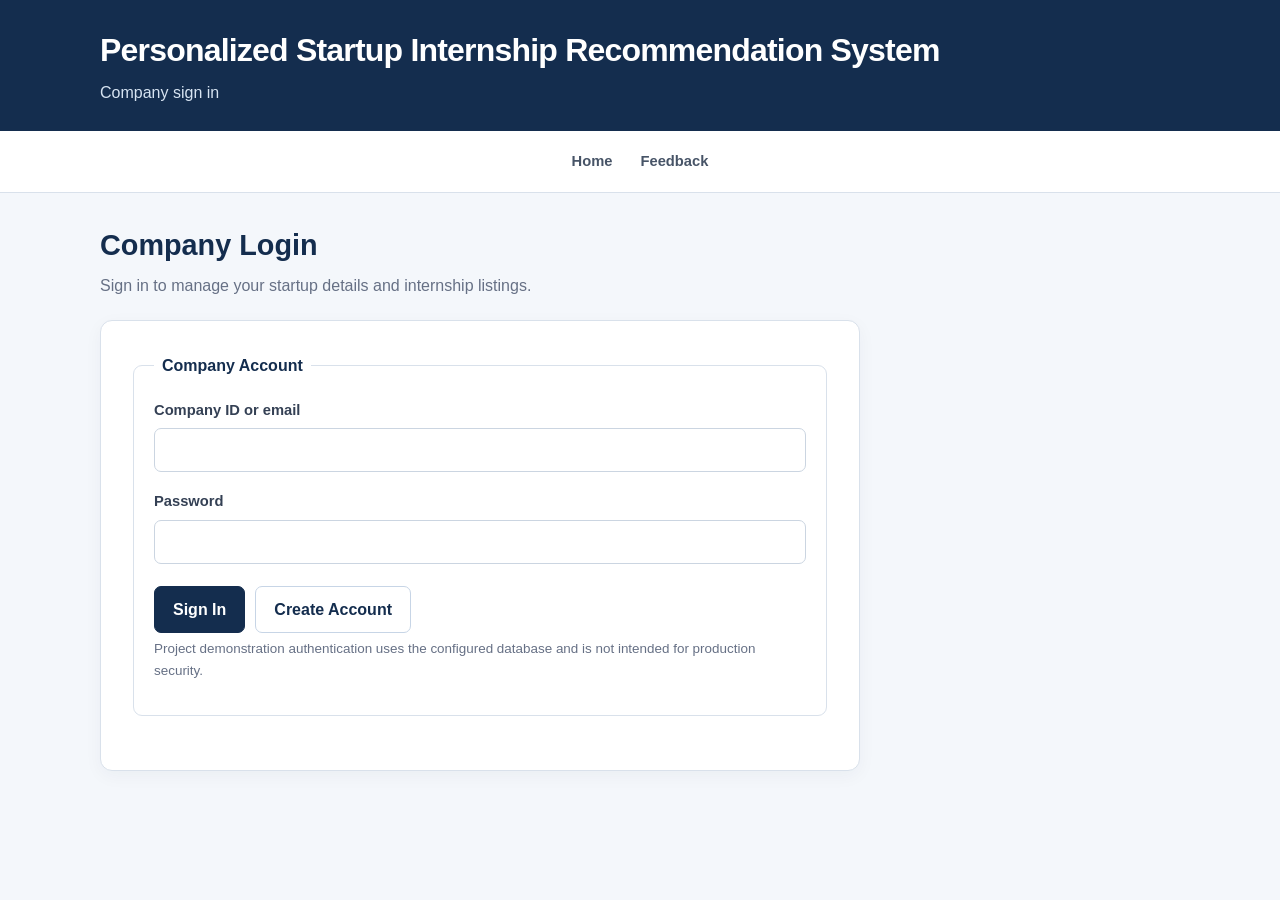
==== WebContent/company-login.html @ 51a40c92 "Initial commit - Internship Recommendation System" ====
<!DOCTYPE html>
<html>
<head>
    <meta charset="UTF-8">
    <meta name="viewport" content="width=device-width, initial-scale=1">
    <title>Company Login | Personalized Startup Internship Recommendation System</title>
    <link rel="stylesheet" href="css/style.css">
</head>
<body>
    <header class="site-header"><div class="header-inner">
        <h1>Personalized Startup Internship Recommendation System</h1>
        <p>Company sign in</p>
    </div></header>
    <nav class="site-nav" aria-label="Main navigation">
        <a href="index.html">Home</a>
        <a href="feedback.html">Feedback</a>
    </nav>
    <main class="page-content">
        <h2>Company Login</h2>
        <div class="status-message" id="company-login-message" role="status" hidden></div>
        <p class="page-intro">Sign in to manage your startup details and internship listings.</p>
        <form class="form-card" action="companyLogin" method="post">
            <fieldset>
                <legend>Company Account</legend>
                <div class="form-grid">
                    <div class="field field-full">
                        <label for="company-identifier">Company ID or email</label>
                        <input id="company-identifier" type="text" name="company_identifier" autocomplete="username" required>
                    </div>
                    <div class="field field-full">
                        <label for="company-password">Password</label>
                        <input id="company-password" type="password" name="password" autocomplete="current-password" required>
                    </div>
                </div>
                <div class="form-actions">
                    <input type="submit" value="Sign In">
                    <a class="button button-secondary" href="company-register.html">Create Account</a>
                </div>
                <p class="field-hint">Project demonstration authentication uses the configured database and is not intended for production security.</p>
            </fieldset>
        </form>
    </main>
    <script>
        var query = new URLSearchParams(window.location.search);
        var registered = query.get("registered") === "success";
        var failed = query.get("login") === "error";
        if (registered || failed) {
            var message = document.getElementById("company-login-message");
            message.textContent = registered
                ? "Your company account was created. Sign in to continue."
                : "The company ID/email or password was not accepted. Please try again.";
            message.hidden = false;
            if (failed) {
                message.classList.add("status-error");
                message.setAttribute("role", "alert");
            }
        }
    </script>
</body>
</html>
---- WebContent/css/style.css ----
:root {
    color-scheme: light;
    font-family: "Segoe UI", Arial, sans-serif;
    color: #1d2939;
    background: #f4f7fb;
    font-synthesis: none;
    text-rendering: optimizeLegibility;
    --navy: #142d4e;
    --navy-dark: #10243c;
    --blue: #2563a6;
    --blue-soft: #eaf2fb;
    --text-muted: #667085;
    --border: #d9e1eb;
    --surface: #ffffff;
}

* {
    box-sizing: border-box;
}

body {
    min-width: 320px;
    margin: 0;
    padding: 0 0 48px;
    background: #f4f7fb;
    color: #1d2939;
    font-family: "Segoe UI", Arial, sans-serif;
    line-height: 1.6;
    text-align: left;
}

a {
    color: var(--blue);
}

a:hover {
    color: var(--navy-dark);
}

.site-header {
    padding: 30px 24px 25px;
    background: var(--navy);
    color: #ffffff;
}

.header-inner,
.nav-inner,
.page-content {
    width: min(100% - 40px, 1080px);
    margin: 0 auto;
}

.site-header h1 {
    max-width: 850px;
    margin: 0;
    color: #ffffff;
    font-size: clamp(1.45rem, 3vw, 2rem);
    font-weight: 700;
    line-height: 1.25;
    letter-spacing: -0.025em;
}

.site-header p {
    max-width: 680px;
    margin: 10px 0 0;
    color: #d7e4f2;
    font-size: 1rem;
}

.site-nav {
    position: relative;
    z-index: 1;
    display: flex;
    flex-wrap: wrap;
    justify-content: center;
    gap: 4px;
    padding: 10px 20px;
    border-bottom: 1px solid var(--border);
    background: var(--surface);
}

.site-nav a {
    padding: 9px 12px;
    border-radius: 7px;
    color: #475467;
    font-size: 0.92rem;
    font-weight: 600;
    text-decoration: none;
    transition: background-color 140ms ease, color 140ms ease;
}

.site-nav a:hover,
.site-nav a:focus-visible {
    background: var(--blue-soft);
    color: var(--navy);
}

.site-nav a[aria-current="page"] {
    background: #e7eff8;
    color: var(--navy);
}

.page-content {
    padding-top: 34px;
}

h2 {
    margin: 0 0 8px;
    color: var(--navy);
    font-size: clamp(1.45rem, 2.5vw, 1.8rem);
    line-height: 1.3;
}

h3 {
    color: var(--navy);
}

.page-intro {
    margin: 0 0 22px;
    color: var(--text-muted);
}

.hero {
    display: grid;
    grid-template-columns: minmax(0, 1.4fr) minmax(220px, 0.7fr);
    align-items: center;
    gap: 36px;
    padding: clamp(25px, 5vw, 52px);
    border: 1px solid #dce7f3;
    border-radius: 16px;
    background: #ffffff;
    box-shadow: 0 8px 26px rgba(16, 36, 60, 0.06);
}

.hero h2 {
    max-width: 650px;
    margin-bottom: 14px;
    font-size: clamp(1.8rem, 4vw, 2.65rem);
    letter-spacing: -0.035em;
}

.hero p {
    max-width: 640px;
    margin: 0 0 24px;
    color: var(--text-muted);
    font-size: 1.05rem;
}

.hero-note {
    padding: 24px;
    border: 1px solid #dce7f3;
    border-radius: 12px;
    background: #f5f9fe;
}

.hero-note strong {
    display: block;
    margin-bottom: 6px;
    color: var(--navy);
    font-size: 1.05rem;
}

.hero-note p {
    margin: 0;
    font-size: 0.94rem;
}

.button,
input[type="submit"],
input[type="reset"],
button {
    display: inline-flex;
    min-height: 44px;
    align-items: center;
    justify-content: center;
    margin: 0;
    padding: 10px 18px;
    border: 1px solid var(--navy);
    border-radius: 7px;
    background: var(--navy);
    color: #ffffff;
    cursor: pointer;
    font: inherit;
    font-weight: 650;
    text-decoration: none;
    transition: background-color 140ms ease, border-color 140ms ease, box-shadow 140ms ease;
}

.button:hover,
input[type="submit"]:hover,
button:hover {
    border-color: var(--navy-dark);
    background: var(--navy-dark);
    color: #ffffff;
}

.button-secondary {
    border-color: #c7d5e6;
    background: #ffffff;
    color: var(--navy);
}

.button-secondary:hover {
    border-color: #a9bfd9;
    background: #eef4fa;
    color: var(--navy-dark);
}

.status-message {
    margin: 0 0 18px;
    padding: 12px 15px;
    border: 1px solid #b7dbc5;
    border-radius: 8px;
    background: #effaf3;
    color: #205b35;
}

.status-error {
    border-color: #f0b8b8;
    background: #fff4f4;
    color: #8a2525;
}

.dashboard-grid {
    display: grid;
    grid-template-columns: repeat(2, minmax(0, 1fr));
    gap: 18px;
    margin: 22px 0;
}

.dashboard-card {
    display: flex;
    flex-direction: column;
    align-items: flex-start;
    gap: 12px;
    padding: 22px;
    border: 1px solid var(--border);
    border-radius: 12px;
    background: var(--surface);
    box-shadow: 0 3px 12px rgba(16, 36, 60, 0.035);
}

.dashboard-card h3,
.dashboard-card p {
    margin: 0;
}

.dashboard-card p {
    color: var(--text-muted);
}

input[type="reset"] {
    border-color: var(--border);
    background: #ffffff;
    color: #344054;
}

input[type="reset"]:hover {
    background: #f2f4f7;
    color: #1d2939;
}

.button:focus-visible,
button:focus-visible,
input[type="submit"]:focus-visible,
input[type="reset"]:focus-visible,
.site-nav a:focus-visible {
    outline: 3px solid #9ac1ed;
    outline-offset: 2px;
}

.feature-section {
    padding-top: 38px;
}

.feature-section > p {
    margin: 0 0 18px;
    color: var(--text-muted);
}

.feature-grid {
    display: grid;
    grid-template-columns: repeat(3, minmax(0, 1fr));
    gap: 18px;
}

.feature-card {
    padding: 22px;
    border: 1px solid var(--border);
    border-radius: 12px;
    background: var(--surface);
    box-shadow: 0 3px 12px rgba(16, 36, 60, 0.035);
}

.feature-card h3 {
    margin: 0 0 8px;
    font-size: 1.05rem;
}

.feature-card p {
    margin: 0;
    color: var(--text-muted);
}

.form-card {
    max-width: 760px;
    padding: clamp(20px, 4vw, 32px);
    border: 1px solid var(--border);
    border-radius: 12px;
    background: var(--surface);
    box-shadow: 0 5px 18px rgba(16, 36, 60, 0.045);
}

.form-card-wide {
    max-width: 900px;
}

fieldset {
    min-width: 0;
    margin: 0 0 22px;
    padding: 20px;
    border: 1px solid var(--border);
    border-radius: 9px;
}

legend {
    padding: 0 8px;
    color: var(--navy);
    font-weight: 700;
}

.form-grid {
    display: grid;
    grid-template-columns: repeat(2, minmax(0, 1fr));
    gap: 18px 20px;
}

.field {
    min-width: 0;
}

.field-full {
    grid-column: 1 / -1;
}

.field > label,
.field-label {
    display: block;
    margin-bottom: 6px;
    color: #344054;
    font-size: 0.92rem;
    font-weight: 650;
}

.field-hint {
    display: block;
    margin-top: 5px;
    color: var(--text-muted);
    font-size: 0.84rem;
}

input,
select,
textarea,
button {
    max-width: 100%;
    font-family: inherit;
}

input:not([type="checkbox"]):not([type="radio"]):not([type="range"]):not([type="submit"]):not([type="reset"]),
select,
textarea {
    width: 100%;
    min-height: 44px;
    padding: 10px 12px;
    border: 1px solid #cbd5e1;
    border-radius: 7px;
    background: #ffffff;
    color: #1d2939;
    font-size: 0.96rem;
}

textarea {
    min-height: 140px;
    resize: vertical;
}

input[type="checkbox"],
input[type="radio"] {
    width: 16px;
    height: 16px;
    accent-color: var(--blue);
}

input[type="range"] {
    width: min(100%, 440px);
    accent-color: var(--blue);
}

input:focus,
select:focus,
textarea:focus {
    border-color: #4b83bd;
    outline: 3px solid rgba(75, 131, 189, 0.18);
}

input:required:invalid:not(:focus):not(:placeholder-shown),
select:required:invalid:not(:focus) {
    border-color: #d0d5dd;
}

.choice-list {
    display: grid;
    grid-template-columns: repeat(auto-fit, minmax(145px, 1fr));
    gap: 10px 14px;
}

.choice-list label {
    display: inline-flex;
    align-items: center;
    gap: 8px;
    color: #344054;
}

.form-actions {
    display: flex;
    flex-wrap: wrap;
    justify-content: flex-start;
    gap: 10px;
    margin-top: 22px;
}

.form-actions input,
.form-actions button {
    margin: 0;
}

.form-message {
    margin: 0 0 18px;
    padding: 12px 14px;
    border: 1px solid #c7d9ee;
    border-radius: 8px;
    background: #f1f7fd;
    color: #344054;
}

.result-table {
    width: 100%;
    margin: 16px 0;
    border: 1px solid var(--border);
    border-collapse: collapse;
    background: var(--surface);
}

.result-table th,
.result-table td {
    padding: 11px 13px;
    border: 1px solid var(--border);
    text-align: left;
}

.result-table th {
    background: #f2f6fb;
    color: var(--navy);
}

@media (max-width: 700px) {
    .header-inner,
    .nav-inner,
    .page-content {
        width: min(100% - 28px, 1080px);
    }

    .site-header {
        padding: 24px 0;
    }

    .site-nav {
        justify-content: flex-start;
        gap: 2px;
        padding: 8px 14px;
    }

    .site-nav a {
        padding: 8px 9px;
        font-size: 0.88rem;
    }

    .hero {
        grid-template-columns: 1fr;
        gap: 22px;
    }

    .feature-grid {
        grid-template-columns: 1fr;
        gap: 12px;
    }

    .dashboard-grid {
        grid-template-columns: 1fr;
    }
}

@media (max-width: 520px) {
    .page-content {
        padding-top: 24px;
    }

    .form-grid {
        grid-template-columns: 1fr;
        gap: 15px;
    }

    .field-full {
        grid-column: auto;
    }

    .form-card {
        padding: 18px 14px;
    }

    fieldset {
        padding: 15px 12px;
    }
}
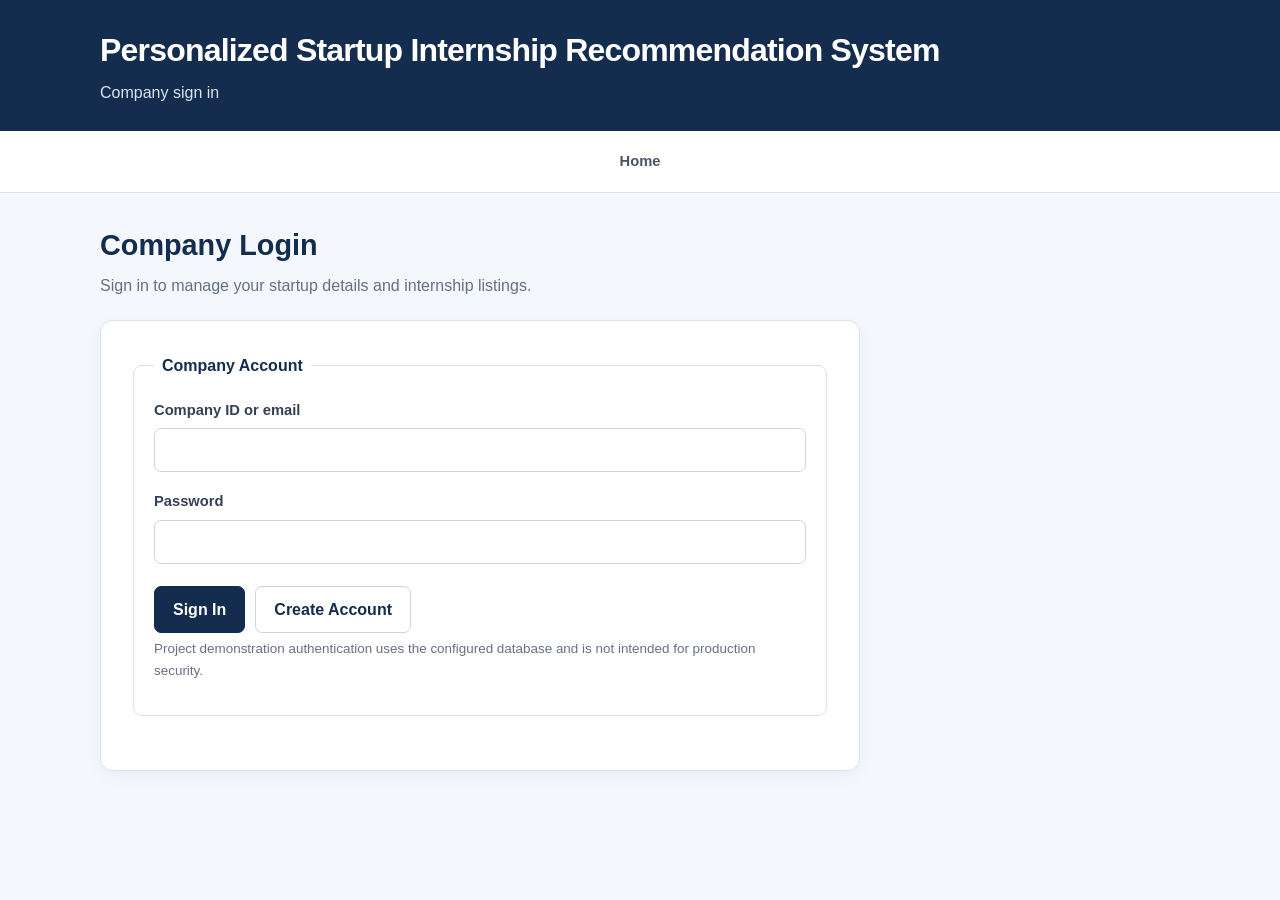
==== commit 51b6c295: "Remove feedback feature and update application" ====
--- a/WebContent/company-login.html
+++ b/WebContent/company-login.html
@@ -10,10 +10,9 @@
     <header class="site-header"><div class="header-inner">
         <h1>Personalized Startup Internship Recommendation System</h1>
         <p>Company sign in</p>
-    </div></header>
+    </div>    </header>
     <nav class="site-nav" aria-label="Main navigation">
         <a href="index.html">Home</a>
-        <a href="feedback.html">Feedback</a>
     </nav>
     <main class="page-content">
         <h2>Company Login</h2>
